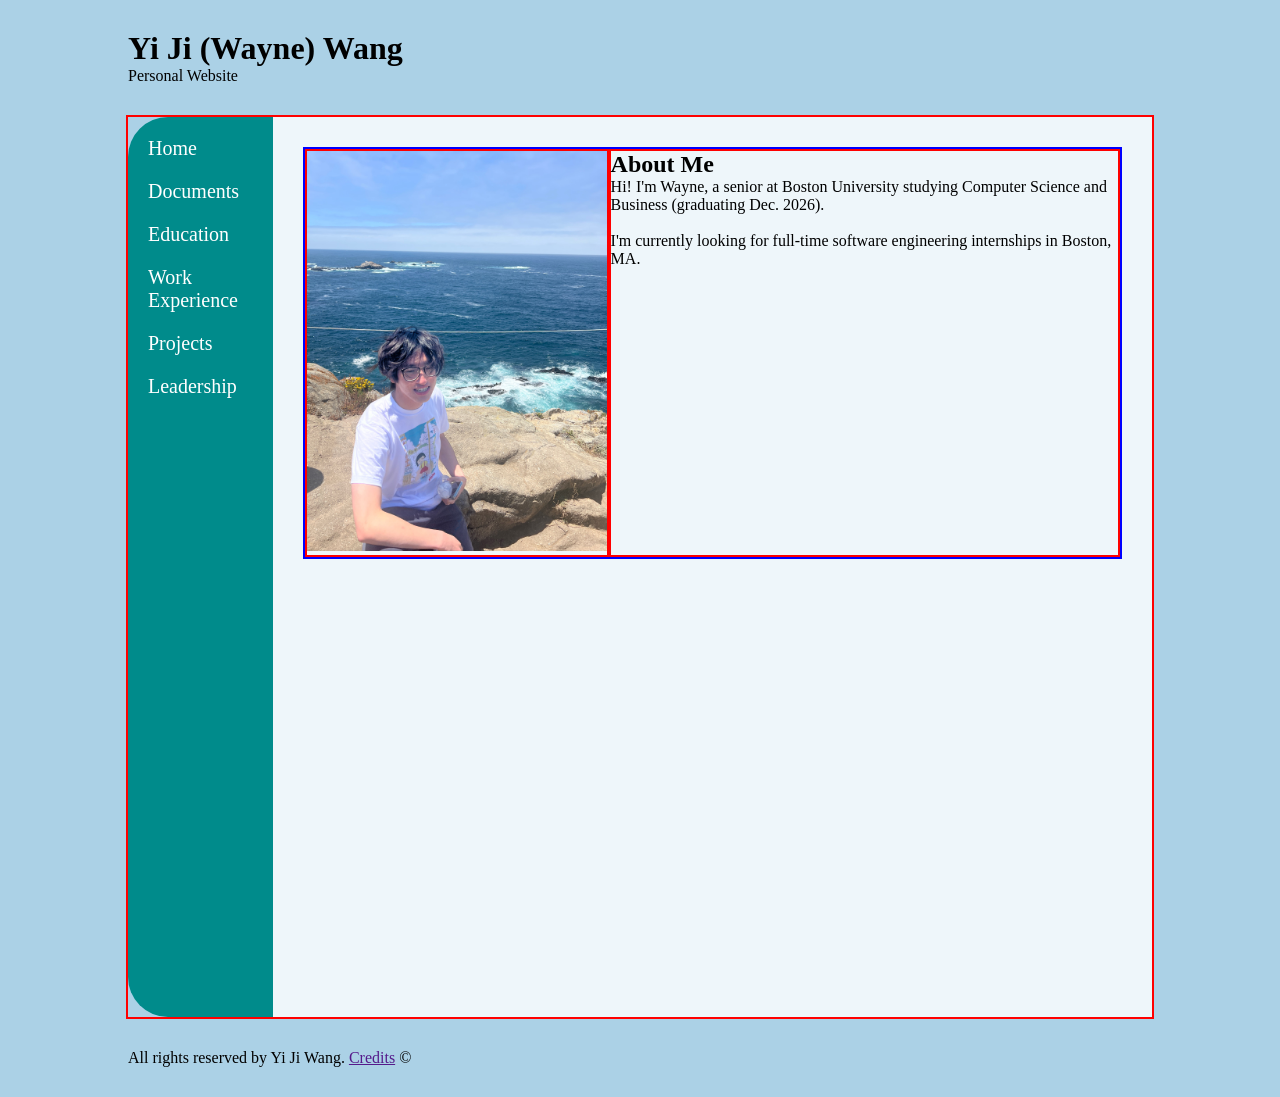
==== index.html @ ce8bb77c "reformat every page to have tables containing flexbox divs" ====
<!DOCTYPE html>
<html lang="en">

<head>
    <meta charset="UTF-8">
    <title>Title</title>
    <link rel="stylesheet" href="static/css/styles.css">
</head>

<body>
    <header>
        <h1>Yi Ji (Wayne) Wang</h1>
        <p>Personal Website</p>
    </header>

    <div id="wrapper">
        <nav>
            <ul>
                <li><a href="index.html">Home</a></li>
                <li><a href="documents.html">Documents</a></li>
                <li><a href="education.html">Education</a></li>
                <li><a href="work.html">Work Experience</a></li>
                <li><a href="projects.html">Projects</a></li>
                <li><a href="leadership.html">Leadership</a></li>
            </ul>
        </nav>

        <main>
            <div class="flexbox">
                <div><img id="me" src="static/img/wayne.JPG" alt="yi ji wang"></div>
                <div>
                    <h2>About Me</h2>
                    <p>
                        Hi! I'm Wayne, a senior at Boston University studying Computer Science
                        and Business (graduating Dec. 2026). <br><br>

                        I'm currently looking for full-time software engineering internships in Boston, MA.
                    </p>
                </div>
            </div>
        </main>
    </div>

    <footer>
        <p>All rights reserved by Yi Ji Wang. <a href="">Credits</a> &copy;</p>
    </footer>
</body>
</html>
---- static/css/styles.css ----
* {
    margin: 0;
    padding: 0;
}

body {
    background: #abd1e6;
}

header {
    width: 80vw;
    margin: 30px auto;
}

div#wrapper {
    display: flex;
    flex-direction: row;
    width: 80vw;
    height: 100vh;
    margin: auto;
    /*border: solid 2px red;*/
}

nav {
    /*border: solid 3px red;*/
    /*display: flex;*/
    /*justify-content: center;*/
    width: 15%;
    height: 100%;
    background-color: darkcyan;
    align-items: center;
    border-top-left-radius: 40px;
    border-bottom-left-radius: 40px;
}

nav li {
    list-style: none;
    text-align: left;
    margin: 20px auto;
    padding: 0 20px;
    /*display: inline;*/
    /*padding: 0 50px;*/
    /*border: solid 2px red;*/
}

nav a {
    font-size: 20px;
    text-decoration: none;
    color: white;
}

main {
    width: 85%;
    background-color: rgb(255 255 255 / 0.8);
    padding: 30px;
}

footer {
    width: 80vw;
    margin: 30px auto;
}

img.logo {
    width: 100px;
}

table {
    /*border-spacing: 0 0 0 0;*/
    border: solid 2px deeppink;
}

td {
    padding-bottom: 30px;
    border: solid 2px green;
}

div {
    border: solid 2px red;
}

div.flexbox {
    display: flex;
    flex-direction: row;
    text-align: left;
    /*flex-direction: column;*/
    /*text-align: center;*/
    /*margin-top: 30px;*/
    padding: 0;
    border: solid 2px blue;
}

/* Home */

img#me {
    /*display: block;*/
    object-fit: cover;
    width: 300px;
    height: 400px;
    /*border: solid 3px red;*/
    /*border-radius: 50%;*/
}

/*div#about-me {*/
/*    padding: 20px;*/
/*    font-size: 30px;*/
/*}*/
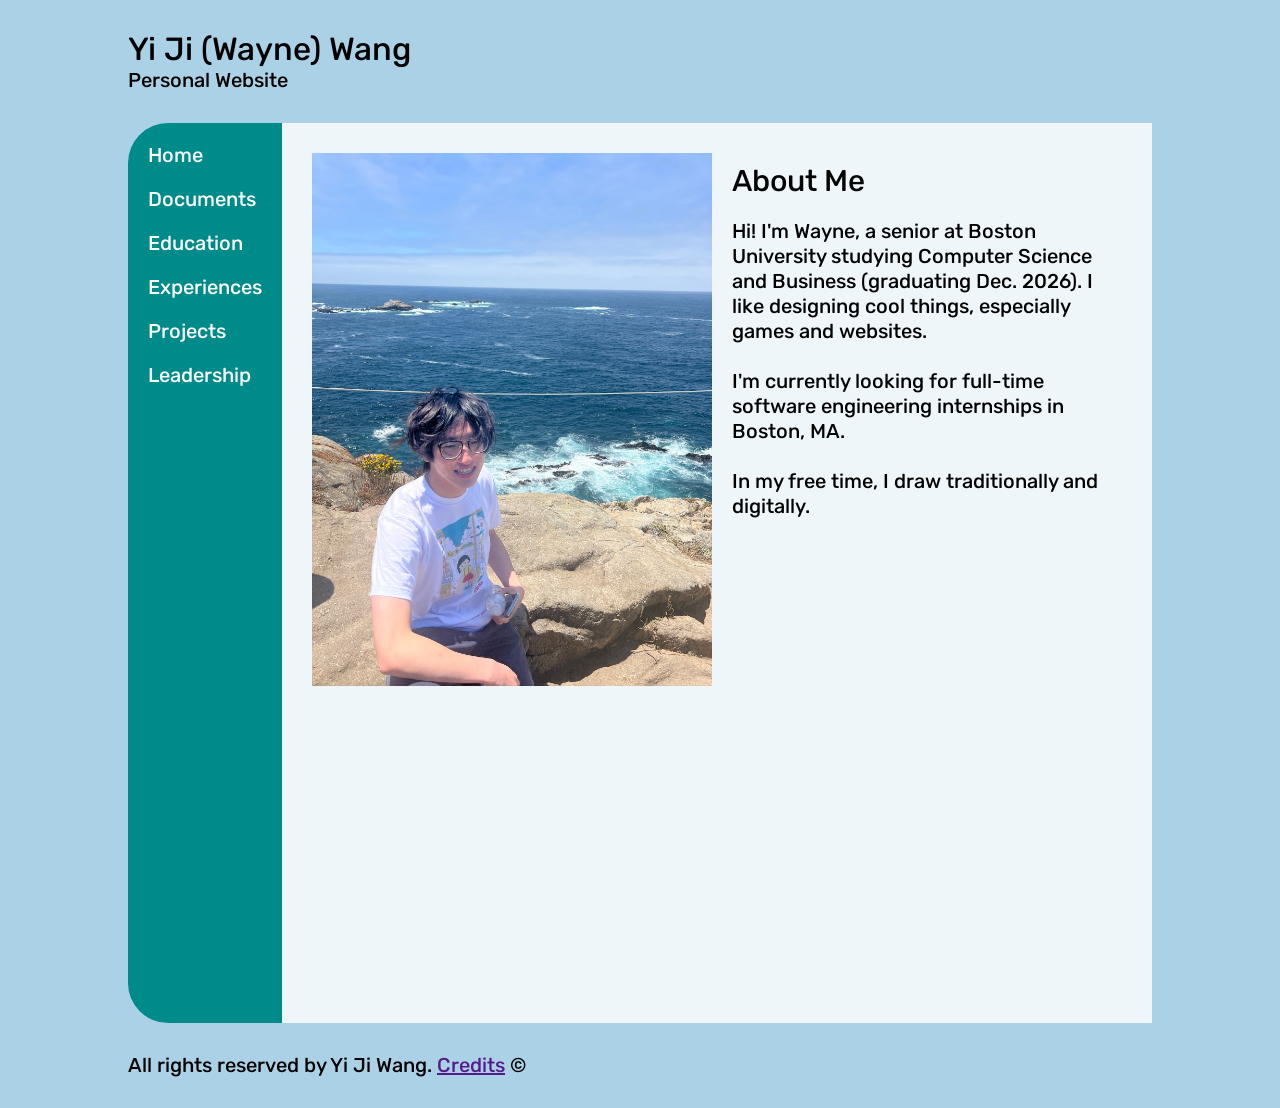
==== commit 3a322bb6: "styled index, documents, and education" ====
--- a/index.html
+++ b/index.html
@@ -13,13 +13,13 @@
         <p>Personal Website</p>
     </header>
 
-    <div id="wrapper">
+    <div class="wrapper">
         <nav>
             <ul>
                 <li><a href="index.html">Home</a></li>
                 <li><a href="documents.html">Documents</a></li>
                 <li><a href="education.html">Education</a></li>
-                <li><a href="work.html">Work Experience</a></li>
+                <li><a href="work.html">Experiences</a></li>
                 <li><a href="projects.html">Projects</a></li>
                 <li><a href="leadership.html">Leadership</a></li>
             </ul>
@@ -28,13 +28,17 @@
         <main>
             <div class="flexbox">
                 <div><img id="me" src="static/img/wayne.JPG" alt="yi ji wang"></div>
-                <div>
+                <div class="textbox">
                     <h2>About Me</h2>
                     <p>
                         Hi! I'm Wayne, a senior at Boston University studying Computer Science
-                        and Business (graduating Dec. 2026). <br><br>
+                        and Business (graduating Dec. 2026). I like designing cool things,
+                        especially games and websites. <br><br>
 
-                        I'm currently looking for full-time software engineering internships in Boston, MA.
+                        I'm currently looking for full-time software engineering internships in
+                        Boston, MA. <br><br>
+
+                        In my free time, I draw traditionally and digitally.
                     </p>
                 </div>
             </div>
--- a/static/css/styles.css
+++ b/static/css/styles.css
@@ -1,10 +1,30 @@
+@import url('https://fonts.googleapis.com/css2?family=Rubik:ital,wght@0,300..900;1,300..900&display=swap');
+
 * {
     margin: 0;
     padding: 0;
+    box-sizing: border-box;
+    font-family: 'rubik', sans-serif;
+    font-weight: 450;
 }
 
 body {
     background: #abd1e6;
+}
+
+h2 {
+    font-size: 30px;
+    margin-bottom: 20px;
+}
+
+h3 {
+    font-size: 23px;
+    margin-bottom: 20px;
+}
+
+p {
+    line-height: 25px;
+    font-size: 20px;
 }
 
 header {
@@ -12,13 +32,17 @@
     margin: 30px auto;
 }
 
-div#wrapper {
+div.wrapper {
     display: flex;
     flex-direction: row;
     width: 80vw;
     height: 100vh;
     margin: auto;
     /*border: solid 2px red;*/
+}
+
+div.long {
+    height: 270vh;
 }
 
 nav {
@@ -65,17 +89,17 @@
 }
 
 table {
-    /*border-spacing: 0 0 0 0;*/
-    border: solid 2px deeppink;
+    /*border: solid 2px red;*/
+    width: 100%;
 }
 
-td {
+table td {
     padding-bottom: 30px;
-    border: solid 2px green;
+    /*border: solid 2px green;*/
 }
 
 div {
-    border: solid 2px red;
+    /*border: solid 2px red;*/
 }
 
 div.flexbox {
@@ -86,21 +110,35 @@
     /*text-align: center;*/
     /*margin-top: 30px;*/
     padding: 0;
-    border: solid 2px blue;
+    /*border: solid 2px blue;*/
+}
+
+div.textbox {
+    padding: 10px 20px;
 }
 
 /* Home */
 
 img#me {
-    /*display: block;*/
     object-fit: cover;
-    width: 300px;
-    height: 400px;
+    width: 400px;
     /*border: solid 3px red;*/
-    /*border-radius: 50%;*/
 }
 
-/*div#about-me {*/
-/*    padding: 20px;*/
-/*    font-size: 30px;*/
-/*}*/+/* Documents */
+
+iframe#resume {
+    width: 100%;
+    height: 1200px;
+}
+
+iframe#psm {
+    width: 100%;
+    height: 820px;
+}
+
+/* Education */
+
+img#cds {
+    width: 400px;
+}
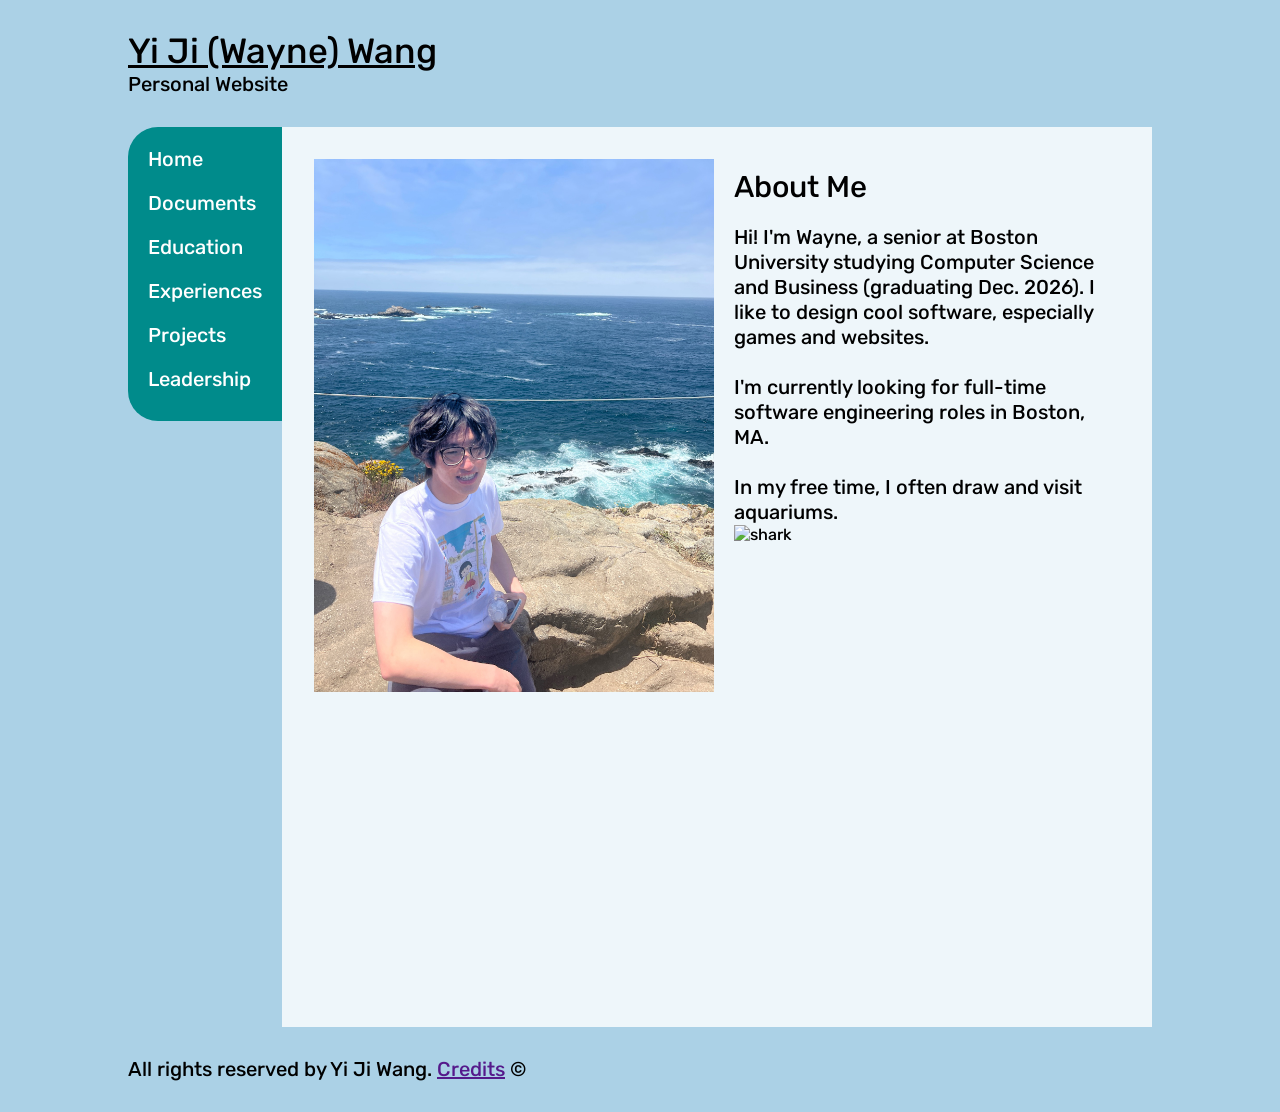
==== commit d09e9a5f: "finished writing the content" ====
--- a/index.html
+++ b/index.html
@@ -19,29 +19,35 @@
                 <li><a href="index.html">Home</a></li>
                 <li><a href="documents.html">Documents</a></li>
                 <li><a href="education.html">Education</a></li>
-                <li><a href="work.html">Experiences</a></li>
+                <li><a href="experiences.html">Experiences</a></li>
                 <li><a href="projects.html">Projects</a></li>
                 <li><a href="leadership.html">Leadership</a></li>
             </ul>
         </nav>
 
         <main>
-            <div class="flexbox">
-                <div><img id="me" src="static/img/wayne.JPG" alt="yi ji wang"></div>
-                <div class="textbox">
-                    <h2>About Me</h2>
-                    <p>
-                        Hi! I'm Wayne, a senior at Boston University studying Computer Science
-                        and Business (graduating Dec. 2026). I like designing cool things,
-                        especially games and websites. <br><br>
+            <table>
+                <tr><td>
+                    <div class="flexbox">
+                        <div><img id="me" src="static/img/me.JPG" alt="yi ji wang"></div>
+                        <div class="textbox">
+                            <h2>About Me</h2>
+                            <p>
+                                Hi! I'm Wayne, a senior at Boston University studying Computer Science
+                                and Business (graduating Dec. 2026). I like to design cool software,
+                                especially games and websites. <br><br>
 
-                        I'm currently looking for full-time software engineering internships in
-                        Boston, MA. <br><br>
+                                I'm currently looking for full-time software engineering roles in
+                                Boston, MA. <br><br>
 
-                        In my free time, I draw traditionally and digitally.
-                    </p>
-                </div>
-            </div>
+                                In my free time, I often draw and visit aquariums.
+                            </p>
+
+                            <img src="" alt="shark">
+                        </div>
+                    </div>
+                </td></tr>
+            </table>
         </main>
     </div>
 
--- a/static/css/styles.css
+++ b/static/css/styles.css
@@ -12,13 +12,18 @@
     background: #abd1e6;
 }
 
+h1 {
+    text-decoration: underline;
+    font-size: 35px;
+}
+
 h2 {
     font-size: 30px;
     margin-bottom: 20px;
 }
 
 h3 {
-    font-size: 23px;
+    font-size: 22px;
     margin-bottom: 20px;
 }
 
@@ -36,13 +41,9 @@
     display: flex;
     flex-direction: row;
     width: 80vw;
-    height: 100vh;
+    min-height: 100vh;
     margin: auto;
     /*border: solid 2px red;*/
-}
-
-div.long {
-    height: 270vh;
 }
 
 nav {
@@ -50,11 +51,12 @@
     /*display: flex;*/
     /*justify-content: center;*/
     width: 15%;
-    height: 100%;
+    height: fit-content;
     background-color: darkcyan;
     align-items: center;
-    border-top-left-radius: 40px;
-    border-bottom-left-radius: 40px;
+    border-top-left-radius: 30px;
+    border-bottom-left-radius: 30px;
+    padding-bottom: 10px;
 }
 
 nav li {
@@ -117,6 +119,12 @@
     padding: 10px 20px;
 }
 
+img.thumbnail {
+   object-fit: cover;
+    width: 450px;
+    height: 250px;
+}
+
 /* Home */
 
 img#me {
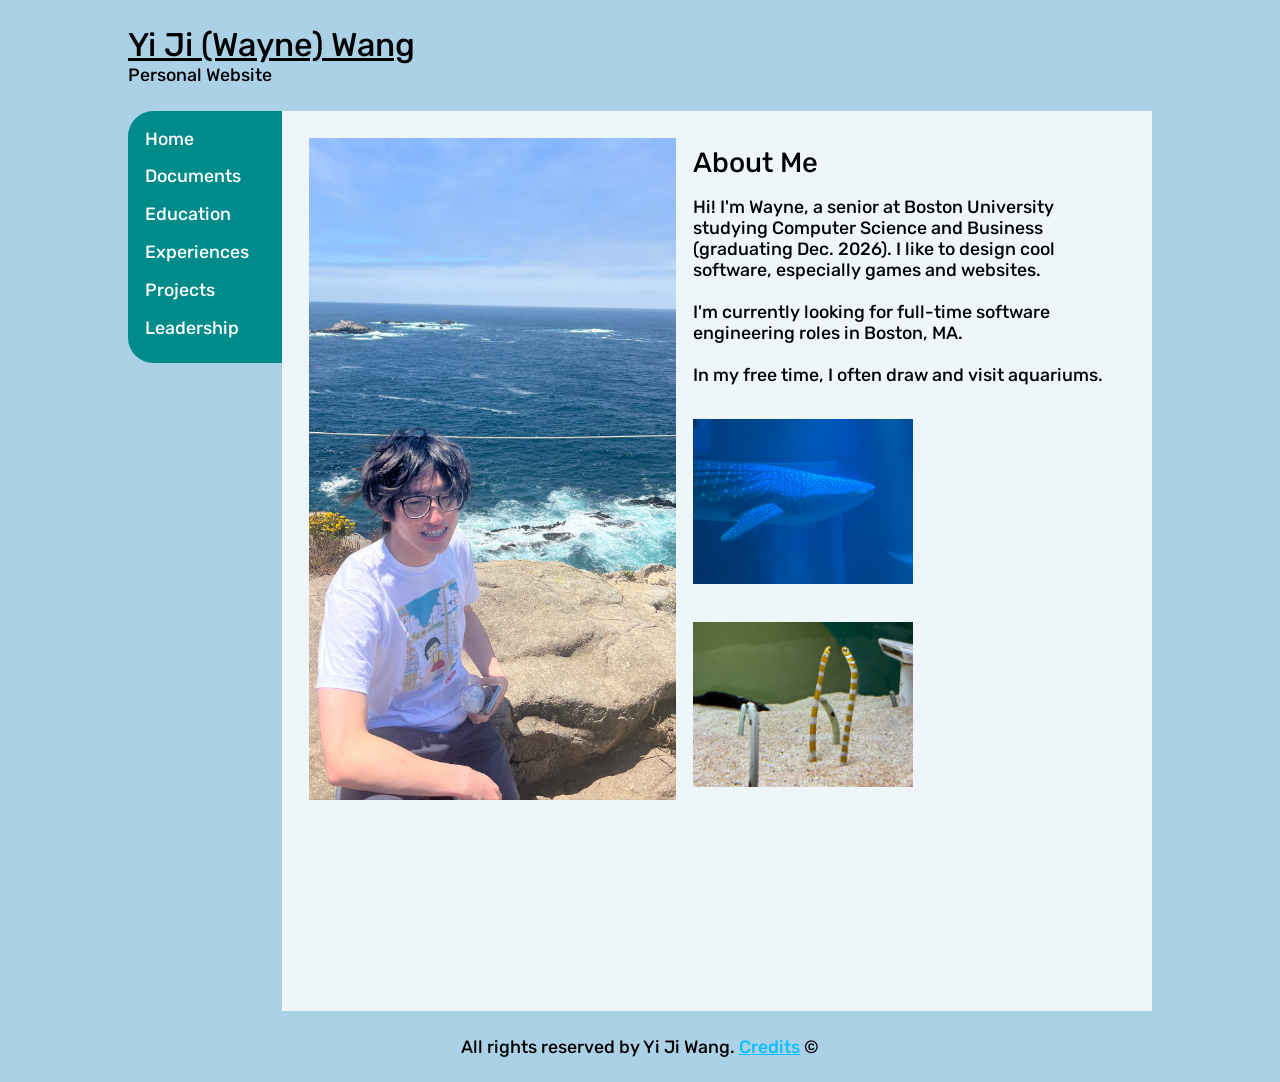
==== commit 1909f556: "finished styling" ====
--- a/index.html
+++ b/index.html
@@ -29,7 +29,7 @@
             <table>
                 <tr><td>
                     <div class="flexbox">
-                        <div><img id="me" src="static/img/me.JPG" alt="yi ji wang"></div>
+                        <img class="poster" src="static/images/me.JPG" alt="yi ji wang">
                         <div class="textbox">
                             <h2>About Me</h2>
                             <p>
@@ -43,7 +43,8 @@
                                 In my free time, I often draw and visit aquariums.
                             </p>
 
-                            <img src="" alt="shark">
+                            <img class="aquarium" src="static/images/shark.jpeg" alt="shark">
+                            <img class="aquarium" src="static/images/eels.jpeg" alt="eels">
                         </div>
                     </div>
                 </td></tr>
--- a/static/css/styles.css
+++ b/static/css/styles.css
@@ -1,11 +1,11 @@
 @import url('https://fonts.googleapis.com/css2?family=Rubik:ital,wght@0,300..900;1,300..900&display=swap');
 
 * {
-    margin: 0;
-    padding: 0;
     box-sizing: border-box;
     font-family: 'rubik', sans-serif;
     font-weight: 450;
+    margin: 0;
+    padding: 0;
 }
 
 body {
@@ -13,140 +13,197 @@
 }
 
 h1 {
+    font-size: calc(20px + 1vw);
     text-decoration: underline;
-    font-size: 35px;
 }
 
 h2 {
-    font-size: 30px;
-    margin-bottom: 20px;
+    font-size: calc(15px + 1vw);
+    margin-bottom: /*20px*/1.32vw;
 }
 
 h3 {
-    font-size: 22px;
-    margin-bottom: 20px;
+    font-size: calc(10px + 1vw);
+    margin-bottom: /*20px*/1.32vw;
 }
 
 p {
-    line-height: 25px;
-    font-size: 20px;
+    font-size: calc(5px + 1vw);
+}
+
+a {
+    color: deepskyblue;
+}
+
+table {
+    /*border: solid 2px red;*/
+    width: 100%;
+}
+
+table td {
+    /*border: solid 2px green;*/
+    padding-bottom: /*30px*/1.98vw;
 }
 
 header {
+    /*border: solid 2px red;*/
     width: 80vw;
-    margin: 30px auto;
+    margin: /*30px*/1.98vw auto;
+}
+
+nav {
+    /*border: solid 3px red;*/
+    width: 15%; /* of wrapper */
+    height: fit-content;
+    background-color: darkcyan;
+    padding-bottom: /*10px*/0.66vw;
+    border-radius: /*30px*/1.98vw 0 0 /*30px*/1.98vw;
+}
+
+nav li {
+    /*border: solid 2px red;*/
+    list-style: none;
+    text-align: left;
+    margin: /*20px*/1.32vw 0;
+    padding: 0 /*20px*/1.32vw;
+}
+
+nav a {
+    font-size: calc(5px + 1vw);
+    text-decoration: none;
+    color: white;
+    transition: 0.2s;
+}
+
+nav a:hover {
+    color: black;
+}
+
+main {
+    width: 85%; /* of wrapper */
+    background-color: rgb(255, 255, 255, 0.8);
+    padding: /*30px*/1.98vw;
+}
+
+footer {
+    text-align: center;
+    width: 80vw;
+    margin: /*30px*/1.98vw auto;
 }
 
 div.wrapper {
+    /*border: solid 2px red;*/
     display: flex;
     flex-direction: row;
     width: 80vw;
     min-height: 100vh;
     margin: auto;
-    /*border: solid 2px red;*/
-}
-
-nav {
-    /*border: solid 3px red;*/
-    /*display: flex;*/
-    /*justify-content: center;*/
-    width: 15%;
-    height: fit-content;
-    background-color: darkcyan;
-    align-items: center;
-    border-top-left-radius: 30px;
-    border-bottom-left-radius: 30px;
-    padding-bottom: 10px;
-}
-
-nav li {
-    list-style: none;
-    text-align: left;
-    margin: 20px auto;
-    padding: 0 20px;
-    /*display: inline;*/
-    /*padding: 0 50px;*/
-    /*border: solid 2px red;*/
-}
-
-nav a {
-    font-size: 20px;
-    text-decoration: none;
-    color: white;
-}
-
-main {
-    width: 85%;
-    background-color: rgb(255 255 255 / 0.8);
-    padding: 30px;
-}
-
-footer {
-    width: 80vw;
-    margin: 30px auto;
-}
-
-img.logo {
-    width: 100px;
-}
-
-table {
-    /*border: solid 2px red;*/
-    width: 100%;
-}
-
-table td {
-    padding-bottom: 30px;
-    /*border: solid 2px green;*/
-}
-
-div {
-    /*border: solid 2px red;*/
 }
 
 div.flexbox {
+    /*border: solid 2px blue;*/
     display: flex;
     flex-direction: row;
-    text-align: left;
-    /*flex-direction: column;*/
-    /*text-align: center;*/
-    /*margin-top: 30px;*/
     padding: 0;
-    /*border: solid 2px blue;*/
 }
 
 div.textbox {
-    padding: 10px 20px;
+    padding: /*10px*/0.66vw /*20px*/1.32vw;
+}
+
+img.poster {
+    object-fit: cover;
+    width: 45%;
 }
 
 img.thumbnail {
-   object-fit: cover;
-    width: 450px;
-    height: 250px;
-}
-
-/* Home */
-
-img#me {
     object-fit: cover;
-    width: 400px;
-    /*border: solid 3px red;*/
-}
-
-/* Documents */
+    aspect-ratio: 16 / 9;
+    width: 50%;
+    height: auto;
+}
+
+/* homepage */
+
+img.aquarium {
+    width: 220px;
+    margin-top: /*40px*/2.65vw;
+}
+
+/* documents page */
 
 iframe#resume {
     width: 100%;
-    height: 1200px;
+    aspect-ratio: 16 / 20;
 }
 
 iframe#psm {
     width: 100%;
-    height: 820px;
-}
-
-/* Education */
-
-img#cds {
-    width: 400px;
+    aspect-ratio: 16 / 14;
+}
+
+@media screen and (max-width: 1000px) {
+
+    header {
+        text-align: center;
+        width: 90vw;
+    }
+
+    div.wrapper {
+        width: 90vw;
+    }
+
+    nav {
+        display: flex;
+        justify-content: center;
+        align-items: center;
+        width: 100%;
+        height: 7vh;
+        border-radius: /*30px*/1.98vw /*30px*/1.98vw 0 0;
+    }
+
+    nav li {
+        /*border: solid 2px red;*/
+        display: inline;
+        padding: /*5px*/0.33vw;
+    }
+
+    nav a {
+        background-color: darkblue;
+        font-size: calc(8px + 1vw);
+        padding: /*8px*/0.53vw /*10px*/0.66vw;
+        border-radius: /*10px*/0.66vw;
+    }
+
+    main {
+        width: 100%;
+        min-height: 100vh;
+    }
+
+    div.wrapper {
+        flex-direction: column;
+    }
+
+    div.flexbox {
+        flex-direction: column;
+        align-items: center;
+    }
+
+    div.textbox {
+        width: 100%;
+        margin-bottom: 30px;
+        padding: 0;
+    }
+
+    img.poster {
+        width: 60%;
+    }
+
+    img.thumbnail {
+        width: 100%;
+    }
+
+    img {
+        margin-bottom: 20px;
+    }
 }
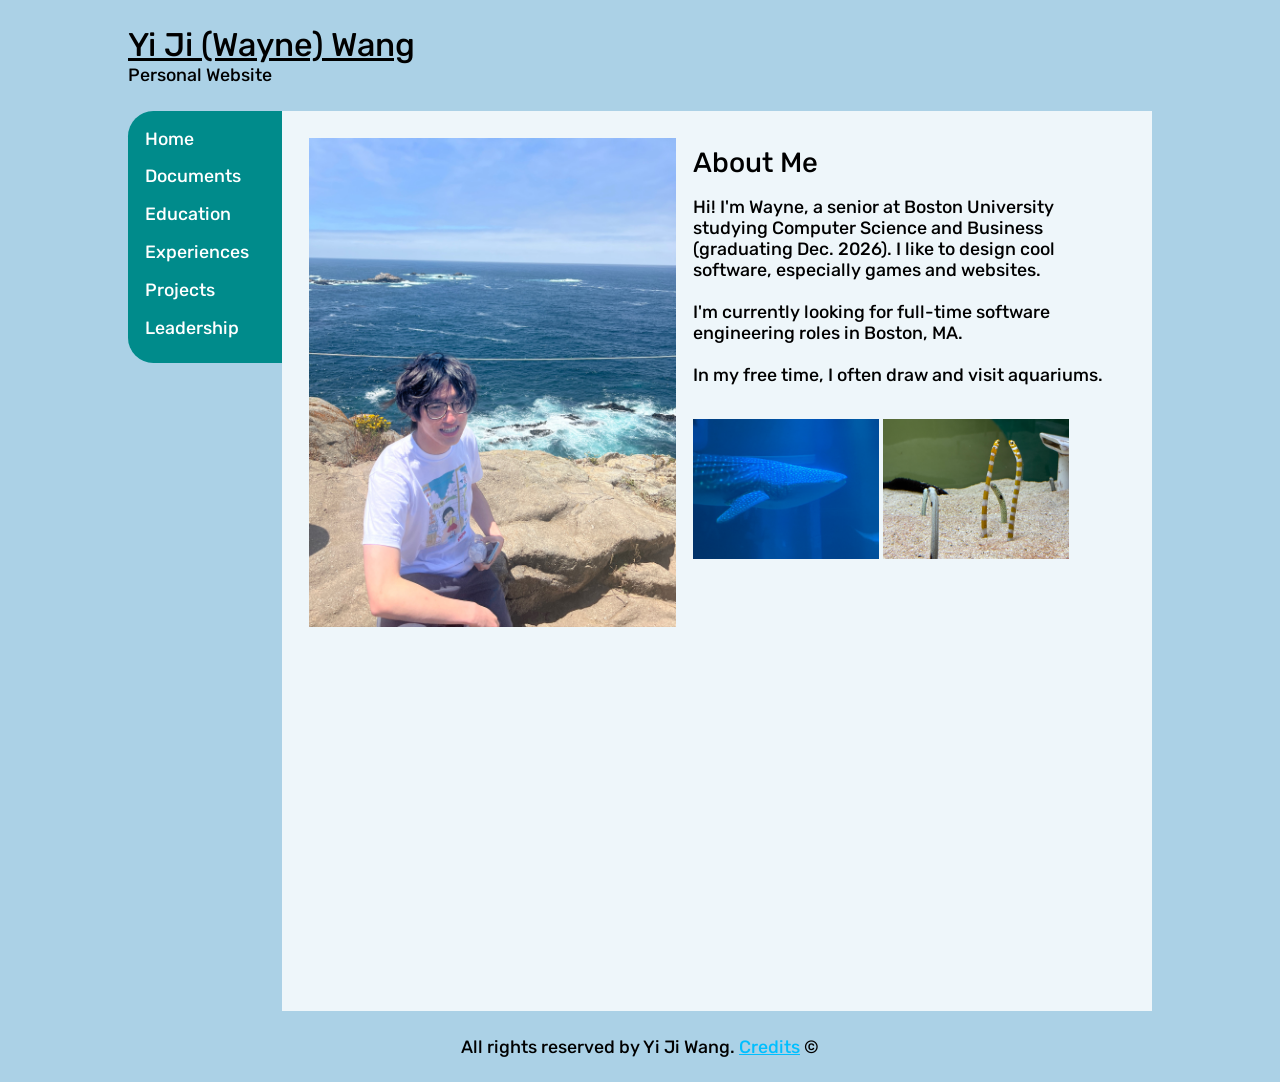
==== commit 660f5c47: "finished styling everything (except JS calculator)" ====
--- a/index.html
+++ b/index.html
@@ -29,7 +29,7 @@
             <table>
                 <tr><td>
                     <div class="flexbox">
-                        <img class="poster" src="static/images/me.JPG" alt="yi ji wang">
+                        <img class="poster-size" src="static/images/me.JPG" alt="yi ji wang">
                         <div class="textbox">
                             <h2>About Me</h2>
                             <p>
--- a/static/css/styles.css
+++ b/static/css/styles.css
@@ -2,7 +2,7 @@
 
 * {
     box-sizing: border-box;
-    font-family: 'rubik', sans-serif;
+    font-family: Rubik, Arial, Verdana, sans-serif;
     font-weight: 450;
     margin: 0;
     padding: 0;
@@ -12,9 +12,77 @@
     background: #abd1e6;
 }
 
+header {
+    width: 80vw;
+    margin: /*30px*/1.98vw auto;
+}
+
+div.wrapper {
+    display: flex;
+    flex-direction: row;
+    width: 80vw;
+    min-height: 100vh;
+    margin: auto;
+}
+
+nav {
+    background-color: darkcyan;
+    width: 15%; /* of wrapper div */
+    height: fit-content;
+    padding-bottom: /*10px*/0.66vw;
+    border-radius: /*30px*/1.98vw 0 0 /*30px*/1.98vw;
+}
+
+nav li {
+    list-style: none;
+    text-align: left;
+    margin: /*20px*/1.32vw 0;
+    padding: 0 /*20px*/1.32vw;
+}
+
+nav a {
+    color: white;
+    text-decoration: none;
+    transition: 0.2s;
+    font-size: calc(5px + 1vw);
+}
+
+nav a:hover {
+    color: black;
+}
+
+main {
+    background-color: rgb(255, 255, 255, 0.8);
+    width: 85%; /* of wrapper div */
+    padding: /*30px*/1.98vw;
+}
+
+div.flexbox {
+    display: flex;
+    flex-direction: row;
+}
+
+div.textbox {
+    padding: /*10px*/0.66vw /*20px*/1.32vw;
+}
+
+table {
+    width: 100%;
+}
+
+table td {
+    padding-bottom: /*30px*/1.98vw;
+}
+
+footer {
+    text-align: center;
+    width: 80vw;
+    margin: /*30px*/1.98vw auto;
+}
+
 h1 {
+    text-decoration: underline;
     font-size: calc(20px + 1vw);
-    text-decoration: underline;
 }
 
 h2 {
@@ -35,88 +103,12 @@
     color: deepskyblue;
 }
 
-table {
-    /*border: solid 2px red;*/
-    width: 100%;
-}
-
-table td {
-    /*border: solid 2px green;*/
-    padding-bottom: /*30px*/1.98vw;
-}
-
-header {
-    /*border: solid 2px red;*/
-    width: 80vw;
-    margin: /*30px*/1.98vw auto;
-}
-
-nav {
-    /*border: solid 3px red;*/
-    width: 15%; /* of wrapper */
-    height: fit-content;
-    background-color: darkcyan;
-    padding-bottom: /*10px*/0.66vw;
-    border-radius: /*30px*/1.98vw 0 0 /*30px*/1.98vw;
-}
-
-nav li {
-    /*border: solid 2px red;*/
-    list-style: none;
-    text-align: left;
-    margin: /*20px*/1.32vw 0;
-    padding: 0 /*20px*/1.32vw;
-}
-
-nav a {
-    font-size: calc(5px + 1vw);
-    text-decoration: none;
-    color: white;
-    transition: 0.2s;
-}
-
-nav a:hover {
-    color: black;
-}
-
-main {
-    width: 85%; /* of wrapper */
-    background-color: rgb(255, 255, 255, 0.8);
-    padding: /*30px*/1.98vw;
-}
-
-footer {
-    text-align: center;
-    width: 80vw;
-    margin: /*30px*/1.98vw auto;
-}
-
-div.wrapper {
-    /*border: solid 2px red;*/
-    display: flex;
-    flex-direction: row;
-    width: 80vw;
-    min-height: 100vh;
-    margin: auto;
-}
-
-div.flexbox {
-    /*border: solid 2px blue;*/
-    display: flex;
-    flex-direction: row;
-    padding: 0;
-}
-
-div.textbox {
-    padding: /*10px*/0.66vw /*20px*/1.32vw;
-}
-
-img.poster {
+.poster-size {
     object-fit: cover;
     width: 45%;
 }
 
-img.thumbnail {
+.thumbnail-size {
     object-fit: cover;
     aspect-ratio: 16 / 9;
     width: 50%;
@@ -126,21 +118,22 @@
 /* homepage */
 
 img.aquarium {
-    width: 220px;
+    width: /*220px*/14.55vw;
     margin-top: /*40px*/2.65vw;
 }
 
 /* documents page */
 
 iframe#resume {
+    aspect-ratio: 16 / 20;
     width: 100%;
-    aspect-ratio: 16 / 20;
 }
 
 iframe#psm {
+    aspect-ratio: 16 / 14;
     width: 100%;
-    aspect-ratio: 16 / 14;
 }
+
 
 @media screen and (max-width: 1000px) {
 
@@ -150,6 +143,7 @@
     }
 
     div.wrapper {
+        flex-direction: column;
         width: 90vw;
     }
 
@@ -163,7 +157,6 @@
     }
 
     nav li {
-        /*border: solid 2px red;*/
         display: inline;
         padding: /*5px*/0.33vw;
     }
@@ -180,10 +173,6 @@
         min-height: 100vh;
     }
 
-    div.wrapper {
-        flex-direction: column;
-    }
-
     div.flexbox {
         flex-direction: column;
         align-items: center;
@@ -191,19 +180,19 @@
 
     div.textbox {
         width: 100%;
-        margin-bottom: 30px;
+        margin-bottom: /*30px*/1.98vw;
         padding: 0;
     }
 
-    img.poster {
+    img {
+        margin-bottom: /*20px*/1.32vw;
+    }
+
+    img.poster-size {
         width: 60%;
     }
 
-    img.thumbnail {
+    img.thumbnail-size {
         width: 100%;
     }
-
-    img {
-        margin-bottom: 20px;
-    }
 }
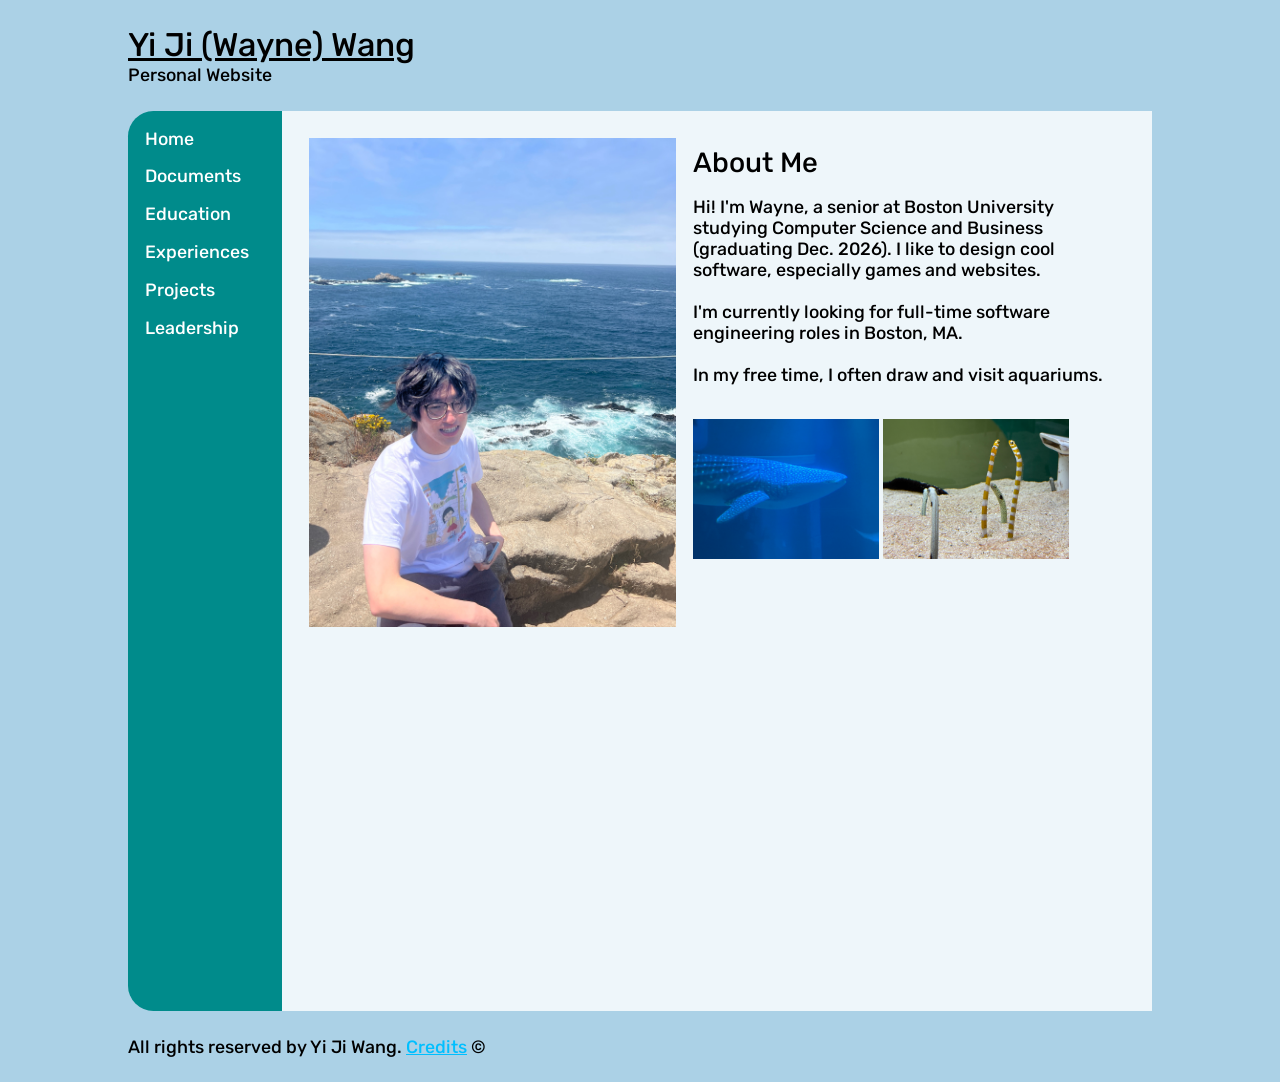
==== commit 810f7ced: "added titles" ====
--- a/index.html
+++ b/index.html
@@ -3,8 +3,8 @@
 
 <head>
     <meta charset="UTF-8">
-    <title>Title</title>
     <link rel="stylesheet" href="static/css/styles.css">
+    <title>Home | Resume</title>
 </head>
 
 <body>
--- a/static/css/styles.css
+++ b/static/css/styles.css
@@ -1,3 +1,4 @@
+/* importing fonts */
 @import url('https://fonts.googleapis.com/css2?family=Rubik:ital,wght@0,300..900;1,300..900&display=swap');
 
 * {
@@ -17,6 +18,7 @@
     margin: /*30px*/1.98vw auto;
 }
 
+/* wraps around nav and main */
 div.wrapper {
     display: flex;
     flex-direction: row;
@@ -28,7 +30,6 @@
 nav {
     background-color: darkcyan;
     width: 15%; /* of wrapper div */
-    height: fit-content;
     padding-bottom: /*10px*/0.66vw;
     border-radius: /*30px*/1.98vw 0 0 /*30px*/1.98vw;
 }
@@ -57,11 +58,13 @@
     padding: /*30px*/1.98vw;
 }
 
+/* flex div that flexes its items in a row for desktop, column for mobile */
 div.flexbox {
     display: flex;
     flex-direction: row;
 }
 
+/* div that contains mainly text */
 div.textbox {
     padding: /*10px*/0.66vw /*20px*/1.32vw;
 }
@@ -75,7 +78,6 @@
 }
 
 footer {
-    text-align: center;
     width: 80vw;
     margin: /*30px*/1.98vw auto;
 }
@@ -103,11 +105,13 @@
     color: deepskyblue;
 }
 
+/* makes items conform to a vertical poster size */
 .poster-size {
     object-fit: cover;
     width: 45%;
 }
 
+/* makes items conform to a horizontal thumbnail-like size */
 .thumbnail-size {
     object-fit: cover;
     aspect-ratio: 16 / 9;
@@ -134,8 +138,38 @@
     width: 100%;
 }
 
-
-@media screen and (max-width: 1000px) {
+/* projects page */
+
+div.calculator {
+    color: deeppink;
+    text-align: center;
+    background-color: #ffd9de;
+    width: 100%;
+    padding-top: /*70px*/4.61vw;
+}
+
+input {
+    font-size: calc(5px + 1vw);
+    width: 45%;
+    height: /*50px*/3.29vw;
+}
+
+button {
+    background-color: pink;
+    border: solid /*2px*/0.13vw deeppink;
+    font-size: calc(5px + 1vw);
+    width: 15%;
+    height: 15%;
+    margin: /*20px*/1.32vw 0;
+    border-radius: /*30px*/1.97vw;
+}
+
+button:hover {
+    background-color: white;
+}
+
+
+@media screen and (max-width: 750px) {
 
     header {
         text-align: center;
@@ -162,12 +196,17 @@
     }
 
     nav a {
-        background-color: darkblue;
+        color: #434343;
+        background-color: lightblue;
         font-size: calc(8px + 1vw);
         padding: /*8px*/0.53vw /*10px*/0.66vw;
         border-radius: /*10px*/0.66vw;
     }
 
+    nav a:hover {
+        color: white;
+    }
+
     main {
         width: 100%;
         min-height: 100vh;
